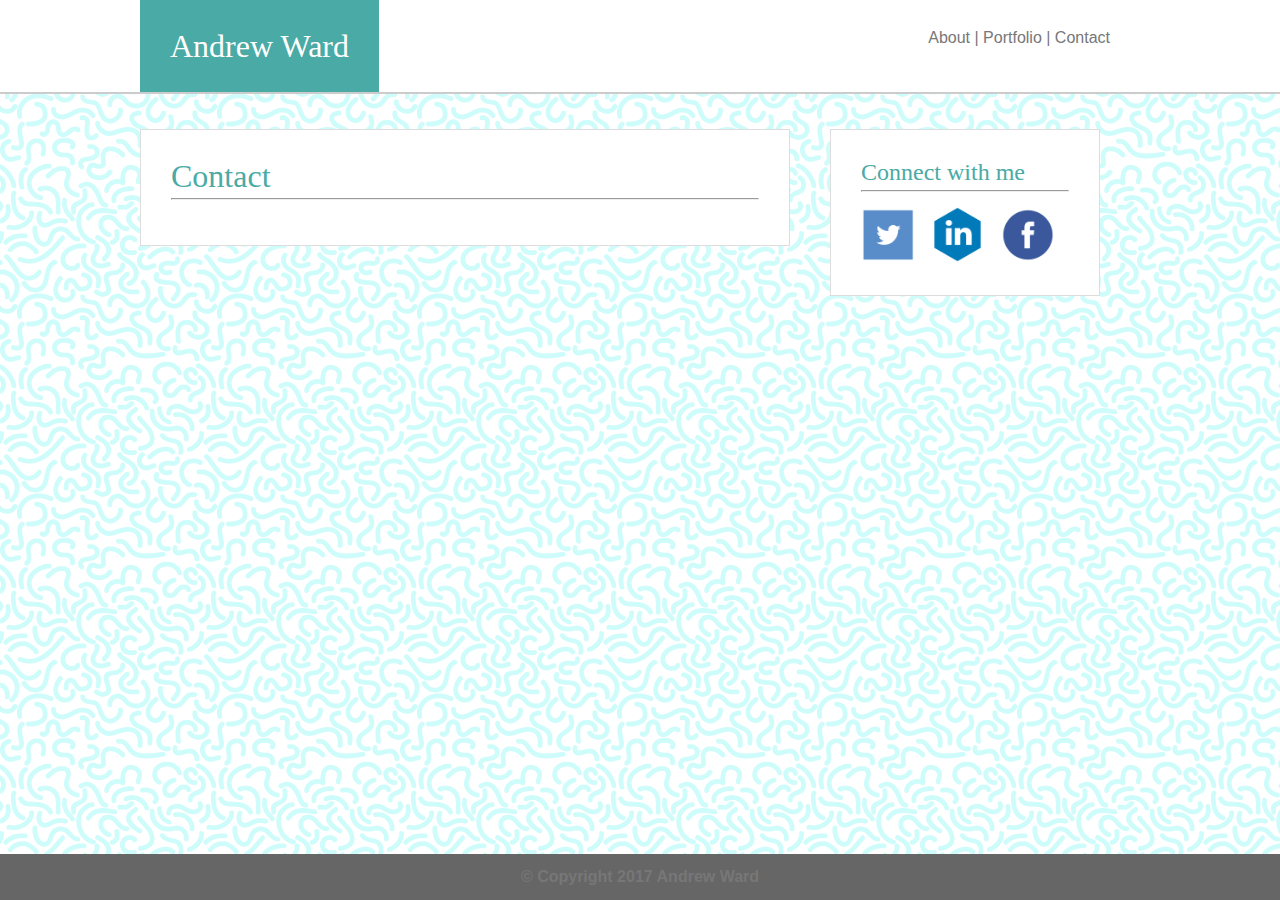
==== contact.html @ 164d6080 "Sunday progress" ====
<!DOCTYPE html>
<html>
<head>
	<meta charset="UTF-8">
	<title>About Me</title>
	<link rel="stylesheet" type="text/css" href="assets/css/reset.css">
	<link rel="stylesheet" type="text/css" href="assets/css/style.css">
</head>
<body>
	<div class="header clearfix">
		<h1>Andrew Ward</h1>
		<nav>
			<a href="index.html">About</a> | 
			<a href="portfolio.html">Portfolio</a> | 
			<a href="contact.html">Contact</a>
		</nav>
	</div>

	<div class="container clearfix">

		<div class="content">
			<h1>Contact</h1>
			<hr />
			<form>
				
			</form>

		</div>

		<div class="sidebar">
			<h2>Connect with me</h2>
			<hr />
			<img class="icon" src="assets/images/icon-twitter.png"> 
			<img class="icon" src="assets/images/icon-linkedin.png">
			<img class="icon" src="assets/images/icon-facebook.png">
		</div>

	</div>
	<footer>&copy; Copyright 2017 Andrew Ward</footer>
</body>
</html>
---- assets/css/style.css ----
* {
	box-sizing: border-box;
	font-size: 12px;
}

body {
	color: #777777;
	font-family: 'Arial', 'Helvetica Neue', Helvetica, sans-serif;
	/*padding: 0 140px;*/
	background-image: url("../images/wormz.png");

}

.header {
	background-color: #ffffff;
	border-bottom: 2px solid #cccccc;
	padding: 0 140px;
	margin-bottom: 35px;
	width: 100%;
	/*overflow: hidden;*/
	/*height: 300px;*/

}

h1, h2, h3, h4, h5, h6 {
	font-family: 'Georgia', Times, Times New Roman, serif;
	color: #4aaaa5;
	/*padding: 20px;*/
	/*margin-bottom: 15px;*/
}

h1 { font-size: 2em; }
h2 { font-size: 1.5em; }
h3 { font-size: 1.17em; }
h4 { font-size: 1em; }
h5 { font-size: 0.83em; }
h6 { font-size: 0.67em; }

.header h1 {
	background-color: #4aaaa5;
	color: white;
	padding: 30px;
	float: left;

}
nav {
	float: right;
	padding: 30px;
	/*margin-left: 415px;*/
	/*clear: left;*/
}

nav a {
	text-decoration: none;
	color: inherit;
}

footer {
	background-color: #666666;
	/*clear: both;*/
	padding: 15px;
	text-align: center;
	font-weight: bold;
	position: fixed;
	bottom: 0;
	width: 100%;
}

p {
	margin-bottom: 20px;
	line-height: 160%;
}

hr {
	margin-bottom: 15px;
	margin-left: auto;
	margin-right: auto;
}

.container {
	/*padding: 20px;*/
	margin-bottom: 30px;
	width: 960px;
	margin-left: 140px;
	margin-right: 140px;
	clear: both;

}

.content {
	background-color: #ffffff;
	border: 1px solid #dddddd;
	padding: 30px;
	clear: both;
	float: left;
	/*margin-left: 80px;*/
	width: 650px;

}

.sidebar {
	background-color: #ffffff;
	border: 1px solid #dddddd;
	padding: 30px;
	float: left;
	margin-left: 40px;
	width: 270px;

}

#portrait {
	width: 230px;
	float: left;
	margin-top: 10px;
	margin-right: 20px;

}

.icon {
	width: 55px;
	margin-right: 10px;

}

.portfolio-item {

}

.portfolio-item-label {
	background-color: #4aaaa5;

}

.portfolio-image {

}

.clearfix::after {
    content: "";
    display: block;
    height: 0;
    clear: both;
    visibility: hidden;
}
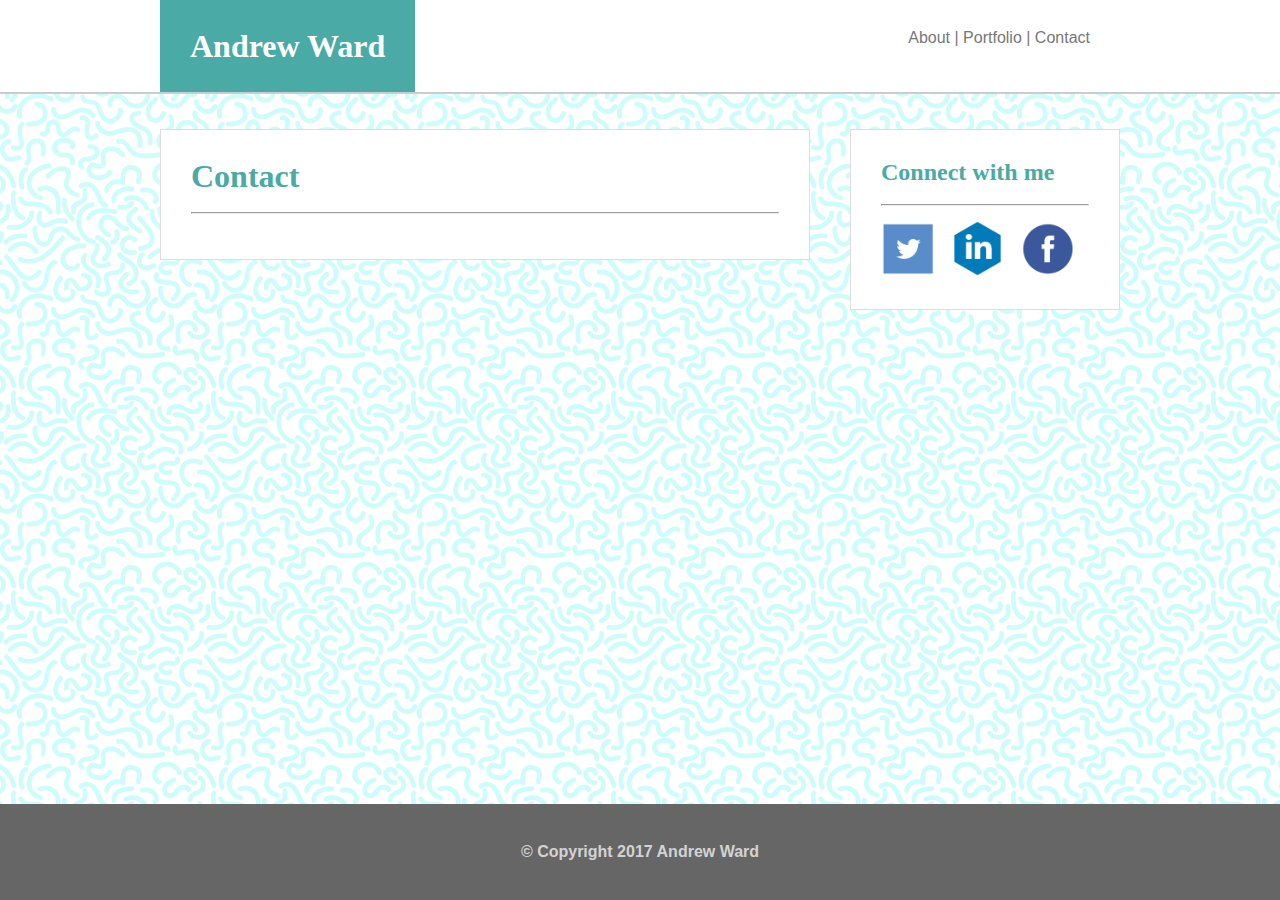
==== commit 59aadfcf: "Monday 9-18 updates" ====
--- a/contact.html
+++ b/contact.html
@@ -7,14 +7,16 @@
 	<link rel="stylesheet" type="text/css" href="assets/css/style.css">
 </head>
 <body>
-	<div class="header clearfix">
-		<h1>Andrew Ward</h1>
-		<nav>
-			<a href="index.html">About</a> | 
-			<a href="portfolio.html">Portfolio</a> | 
-			<a href="contact.html">Contact</a>
-		</nav>
-	</div>
+	<header class="clearfix">
+		<div class="header-container">
+			<h1>Andrew Ward</h1>
+			<nav>
+				<a href="index.html">About</a> | 
+				<a href="portfolio.html">Portfolio</a> | 
+				<a href="contact.html">Contact</a>
+			</nav>
+		</div>
+	</header>
 
 	<div class="container clearfix">
 
--- a/assets/css/style.css
+++ b/assets/css/style.css
@@ -1,6 +1,6 @@
 * {
 	box-sizing: border-box;
-	font-size: 12px;
+	/*font-size: 10px;*/
 }
 
 body {
@@ -8,25 +8,17 @@
 	font-family: 'Arial', 'Helvetica Neue', Helvetica, sans-serif;
 	/*padding: 0 140px;*/
 	background-image: url("../images/wormz.png");
-
+	font-size: 16px;
 }
 
-.header {
-	background-color: #ffffff;
-	border-bottom: 2px solid #cccccc;
-	padding: 0 140px;
-	margin-bottom: 35px;
-	width: 100%;
-	/*overflow: hidden;*/
-	/*height: 300px;*/
 
-}
 
 h1, h2, h3, h4, h5, h6 {
 	font-family: 'Georgia', Times, Times New Roman, serif;
 	color: #4aaaa5;
+	font-weight: bold;
 	/*padding: 20px;*/
-	/*margin-bottom: 15px;*/
+	margin-bottom: 20px;
 }
 
 h1 { font-size: 2em; }
@@ -36,13 +28,8 @@
 h5 { font-size: 0.83em; }
 h6 { font-size: 0.67em; }
 
-.header h1 {
-	background-color: #4aaaa5;
-	color: white;
-	padding: 30px;
-	float: left;
 
-}
+
 nav {
 	float: right;
 	padding: 30px;
@@ -57,8 +44,9 @@
 
 footer {
 	background-color: #666666;
+	color: lightgray;
 	/*clear: both;*/
-	padding: 15px;
+	padding: 40px;
 	text-align: center;
 	font-weight: bold;
 	position: fixed;
@@ -77,12 +65,40 @@
 	margin-right: auto;
 }
 
+header {
+	background-color: #ffffff;
+	border-bottom: 2px solid #cccccc;
+	padding: 0 140px;
+	margin-bottom: 35px;
+	width: 100%;
+	margin-left: auto;
+	margin-right: auto;
+	/*overflow: hidden;*/
+	/*height: 300px;*/
+
+}
+
+header h1 {
+	background-color: #4aaaa5;
+	color: white;
+	padding: 30px;
+	float: left;
+	margin-bottom: 0;
+
+}
+
+.header-container {
+	margin-left: auto;
+	margin-right: auto;
+	width: 960px;
+}
+
 .container {
 	/*padding: 20px;*/
 	margin-bottom: 30px;
+	margin-left: auto;
+	margin-right: auto;
 	width: 960px;
-	margin-left: 140px;
-	margin-right: 140px;
 	clear: both;
 
 }
@@ -111,7 +127,7 @@
 #portrait {
 	width: 230px;
 	float: left;
-	margin-top: 10px;
+	/*margin-top: 10px;*/
 	margin-right: 20px;
 
 }
@@ -123,16 +139,28 @@
 }
 
 .portfolio-item {
+	width: 265px;
+	/*float: left;*/
+	/*margin-right: 30px;*/
 
 }
 
 .portfolio-item-label {
 	background-color: #4aaaa5;
+	color: white;
+    position: relative;
+    bottom: 80px;
+}
+
+.portfolio-item-label h3 {
+	color: white;
+	text-align: center;
+	padding: 20px;
 
 }
 
 .portfolio-image {
-
+	width: 100%;
 }
 
 .clearfix::after {
@@ -141,4 +169,12 @@
     height: 0;
     clear: both;
     visibility: hidden;
+}
+
+.right {
+	float: right;
+}
+
+.left {
+	float: left;
 }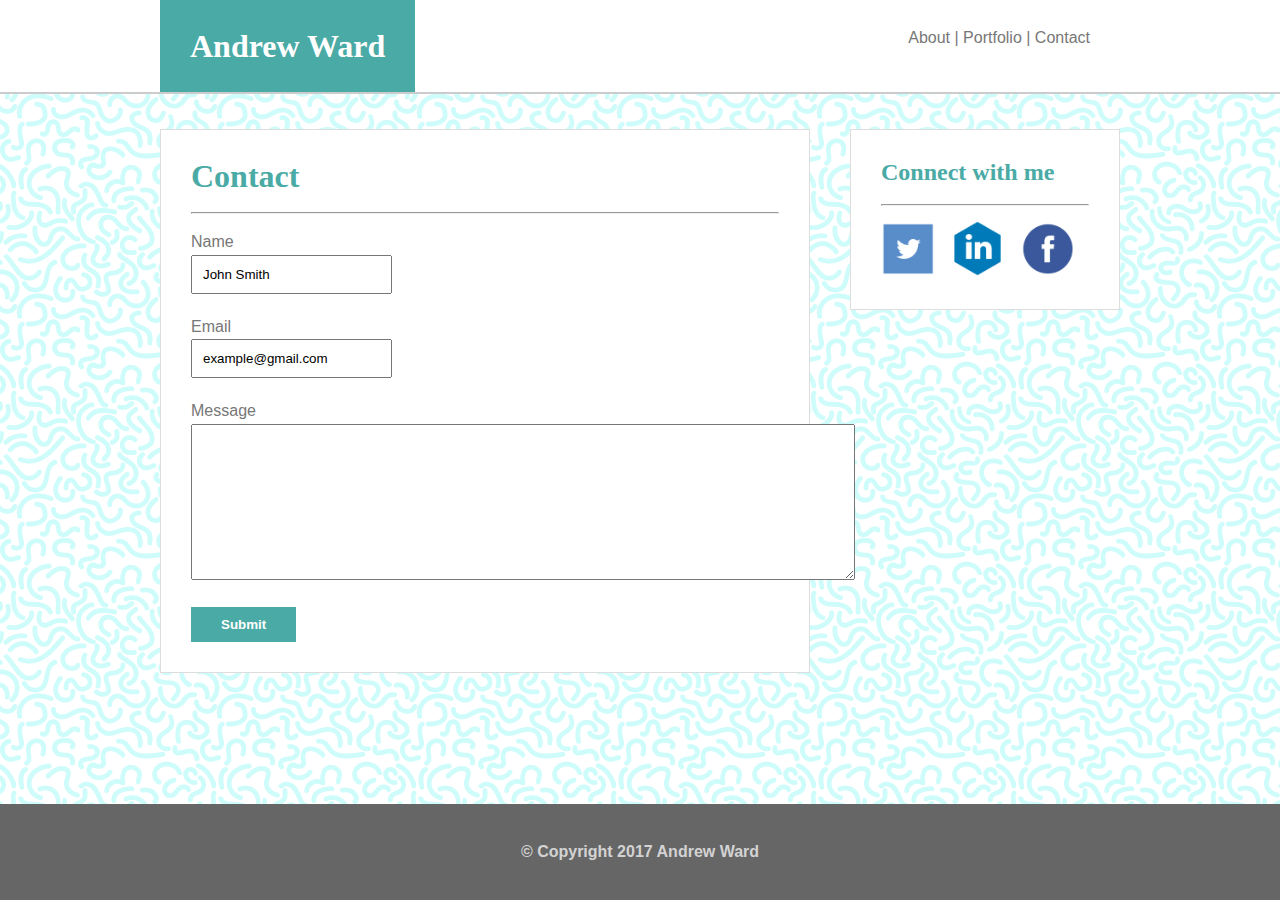
==== commit cd89d8ca: "Wednesday 9-20 updates" ====
--- a/contact.html
+++ b/contact.html
@@ -24,7 +24,16 @@
 			<h1>Contact</h1>
 			<hr />
 			<form>
-				
+				<p>Name</br>
+					<input type="text" name="name" value="John Smith">
+				</p>
+				<p>Email<br>
+					<input type="text" name="email" value="example@gmail.com">
+				</p>
+				<p>Message<br>
+					<textarea name="message" rows="10" cols="80"></textarea>
+				</p>
+				<input type="submit" class="submit">				
 			</form>
 
 		</div>
--- a/assets/css/style.css
+++ b/assets/css/style.css
@@ -85,6 +85,10 @@
 	float: left;
 	margin-bottom: 0;
 
+}
+
+input {
+	padding: 10px;
 }
 
 .header-container {
@@ -177,4 +181,12 @@
 
 .left {
 	float: left;
+}
+
+.submit {
+	background-color: #4aaaa5;
+	color: white;
+	border: none;
+	padding: 10px 30px;
+	font-weight: bold;
 }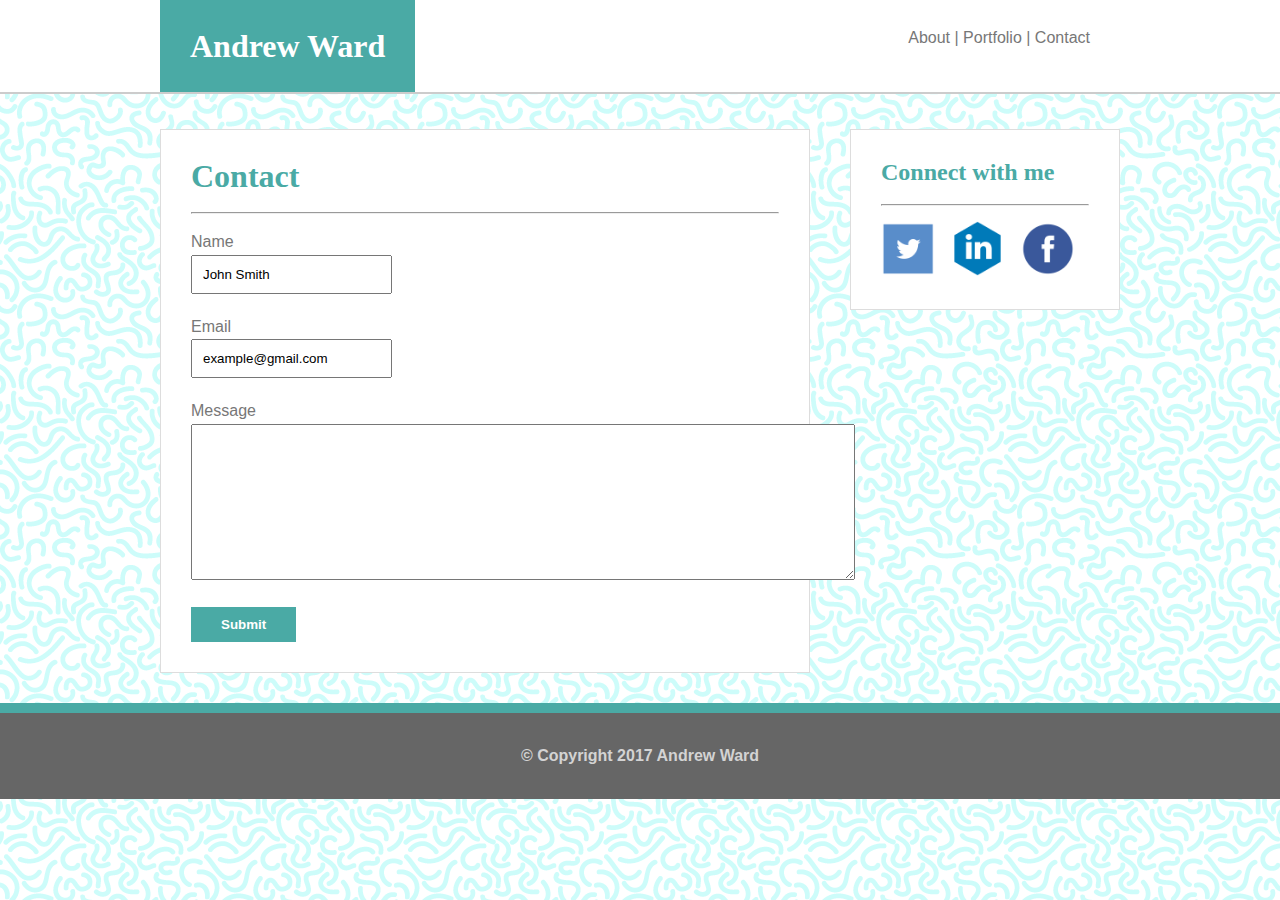
==== commit ef4eccc5: "updated footer positioning" ====
--- a/contact.html
+++ b/contact.html
@@ -24,7 +24,7 @@
 			<h1>Contact</h1>
 			<hr />
 			<form>
-				<p>Name</br>
+				<p>Name<br>
 					<input type="text" name="name" value="John Smith">
 				</p>
 				<p>Email<br>
@@ -41,12 +41,14 @@
 		<div class="sidebar">
 			<h2>Connect with me</h2>
 			<hr />
-			<img class="icon" src="assets/images/icon-twitter.png"> 
-			<img class="icon" src="assets/images/icon-linkedin.png">
-			<img class="icon" src="assets/images/icon-facebook.png">
+			<img class="icon" src="assets/images/icon-twitter.png" alt="twitter icon"> 
+			<img class="icon" src="assets/images/icon-linkedin.png" alt="linkedin icon">
+			<img class="icon" src="assets/images/icon-facebook.png" alt="facebook icon">
 		</div>
 
 	</div>
-	<footer>&copy; Copyright 2017 Andrew Ward</footer>
+	<footer>
+		<p>&copy; Copyright 2017 Andrew Ward</p>
+	</footer>
 </body>
 </html>--- a/assets/css/style.css
+++ b/assets/css/style.css
@@ -43,15 +43,21 @@
 }
 
 footer {
+	margin-top: 10px;
+	padding-top: 10px;
+	/*clear: both;*/
+	text-align: center;
+	font-weight: bold;
+	position: sticky;
+	bottom: 0;
+	width: 100%;
+	background-color: #4aaaa5;
+}
+
+footer p {
 	background-color: #666666;
 	color: lightgray;
-	/*clear: both;*/
-	padding: 40px;
-	text-align: center;
-	font-weight: bold;
-	position: fixed;
-	bottom: 0;
-	width: 100%;
+	padding: 30px;
 }
 
 p {
